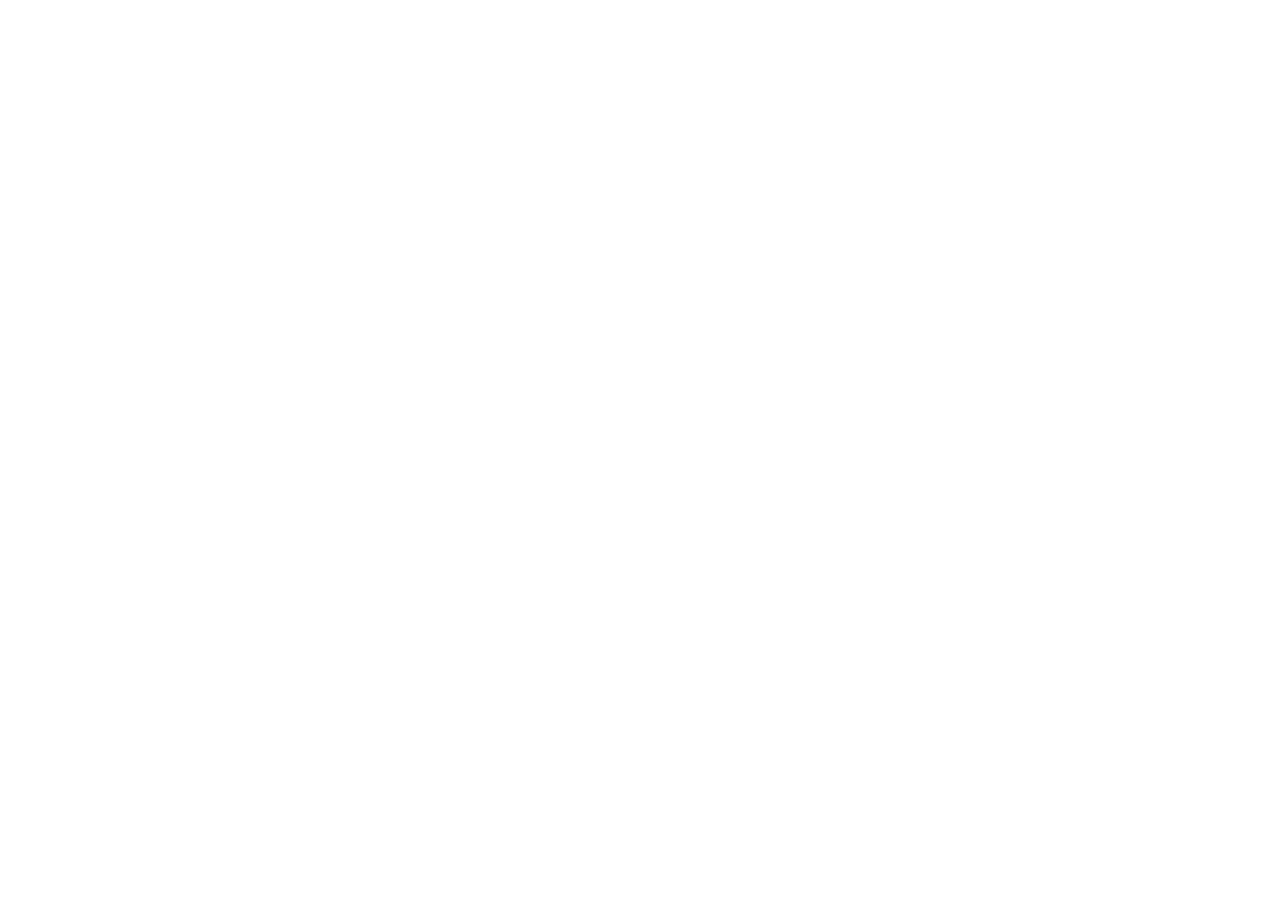
==== index.html @ 21597170 "rename folder" ====
<!DOCTYPE html>
<html lang="pt-BR">
<head>
    <meta charset="UTF-8">
    <meta name="viewport" content="width=device-width, initial-scale=1.0">
    <link rel="shortcut icon" href="favicon.ico" type="image/x-icon">
    <title>Projeto Redes Sociais</title>
</head>
<body>
    
</body>
</html>
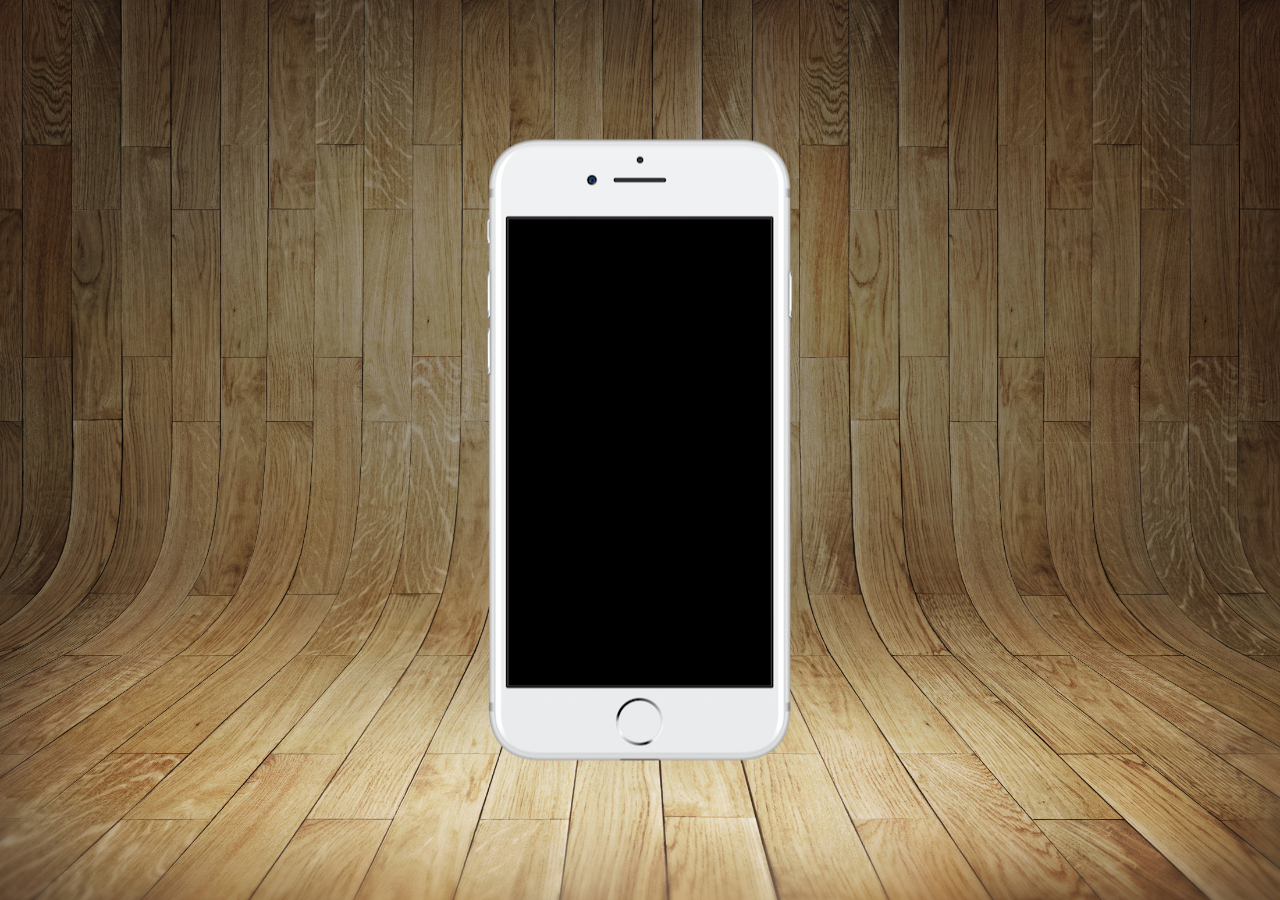
==== commit d9bdb412: "criado o estilo" ====
--- a/index.html
+++ b/index.html
@@ -4,9 +4,17 @@
     <meta charset="UTF-8">
     <meta name="viewport" content="width=device-width, initial-scale=1.0">
     <link rel="shortcut icon" href="favicon.ico" type="image/x-icon">
+    <link rel="stylesheet" href="./styles/style.css">
     <title>Projeto Redes Sociais</title>
 </head>
 <body>
-    
+    <main>
+        <section id="telefone">
+
+        </section>
+        <section id="redes-sociais">
+
+        </section>
+    </main>
 </body>
 </html>--- a/styles/style.css
+++ b/styles/style.css
@@ -0,0 +1,33 @@
+@charset "UTF-8";
+
+* {
+    font-family: Arial, Helvetica, sans-serif;
+    margin: 0;
+    padding: 0;
+}
+
+html, body {
+    height: 100vh;
+    width: 100vw;
+}
+
+body {
+    background: #584327 url("../images/fundo-madeira.jpg") top center / cover no-repeat fixed;
+}
+
+main {
+    position: relative;
+    height: 100vh;
+}
+
+section#telefone {
+    position: absolute;
+    top: 50%;
+    left: 50%;
+    transform: translate(-50%, -50%);
+
+    height: 39.2rem;
+    width: 19.5rem;
+
+    background: url("../images/frame-iphone.png") no-repeat;
+}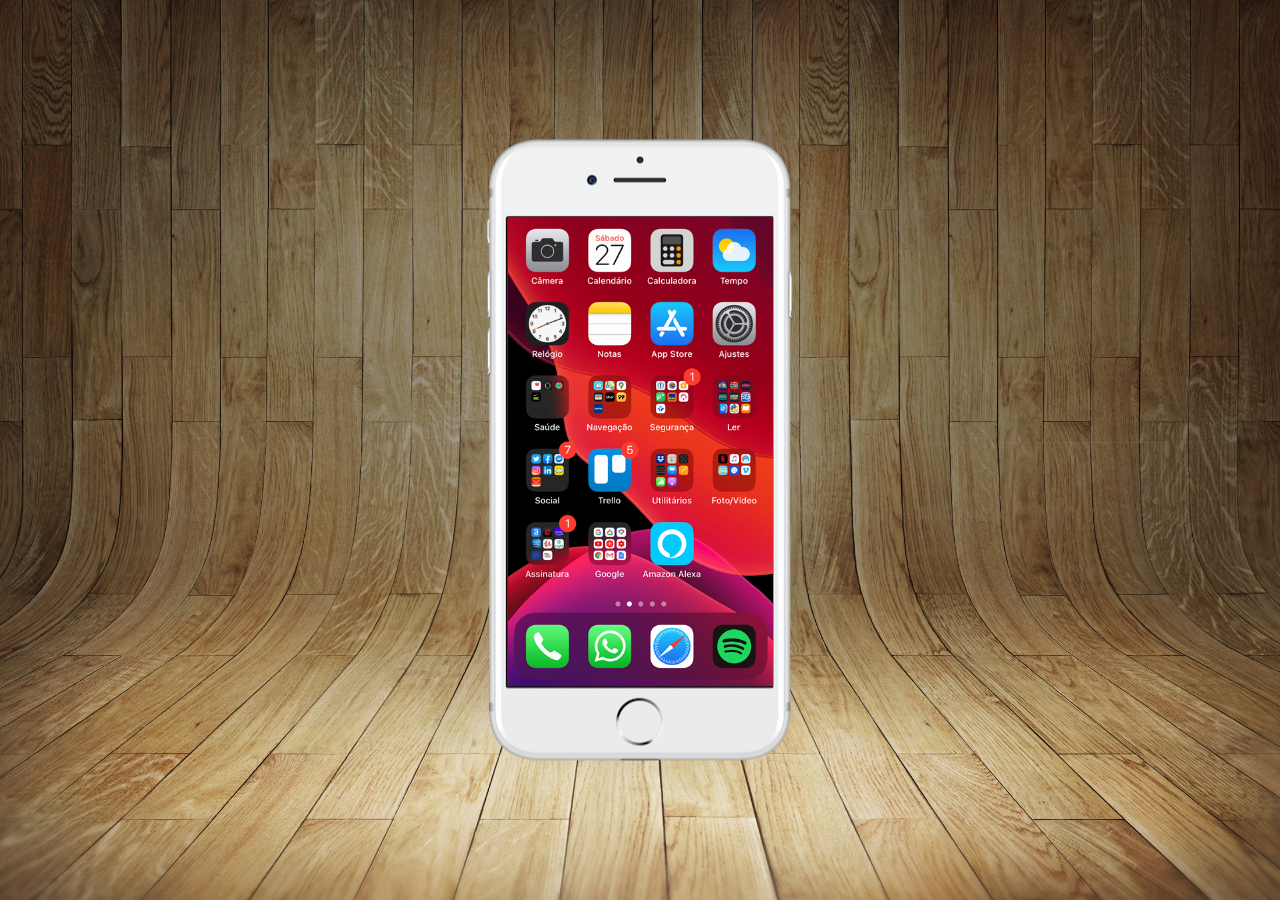
==== commit 84dc2ba8: "criei a tela home" ====
--- a/index.html
+++ b/index.html
@@ -10,7 +10,7 @@
 <body>
     <main>
         <section id="telefone">
-
+            <iframe src="home.html" name="tela" id="tela" frameborder="0"></iframe>
         </section>
         <section id="redes-sociais">
 
--- a/styles/style.css
+++ b/styles/style.css
@@ -30,4 +30,13 @@
     width: 19.5rem;
 
     background: url("../images/frame-iphone.png") no-repeat;
+}
+
+iframe#tela {
+    position: relative;
+    top: 5rem;
+    left: 1.5rem;
+
+    height: 29.4rem;
+    width: 16.54rem;
 }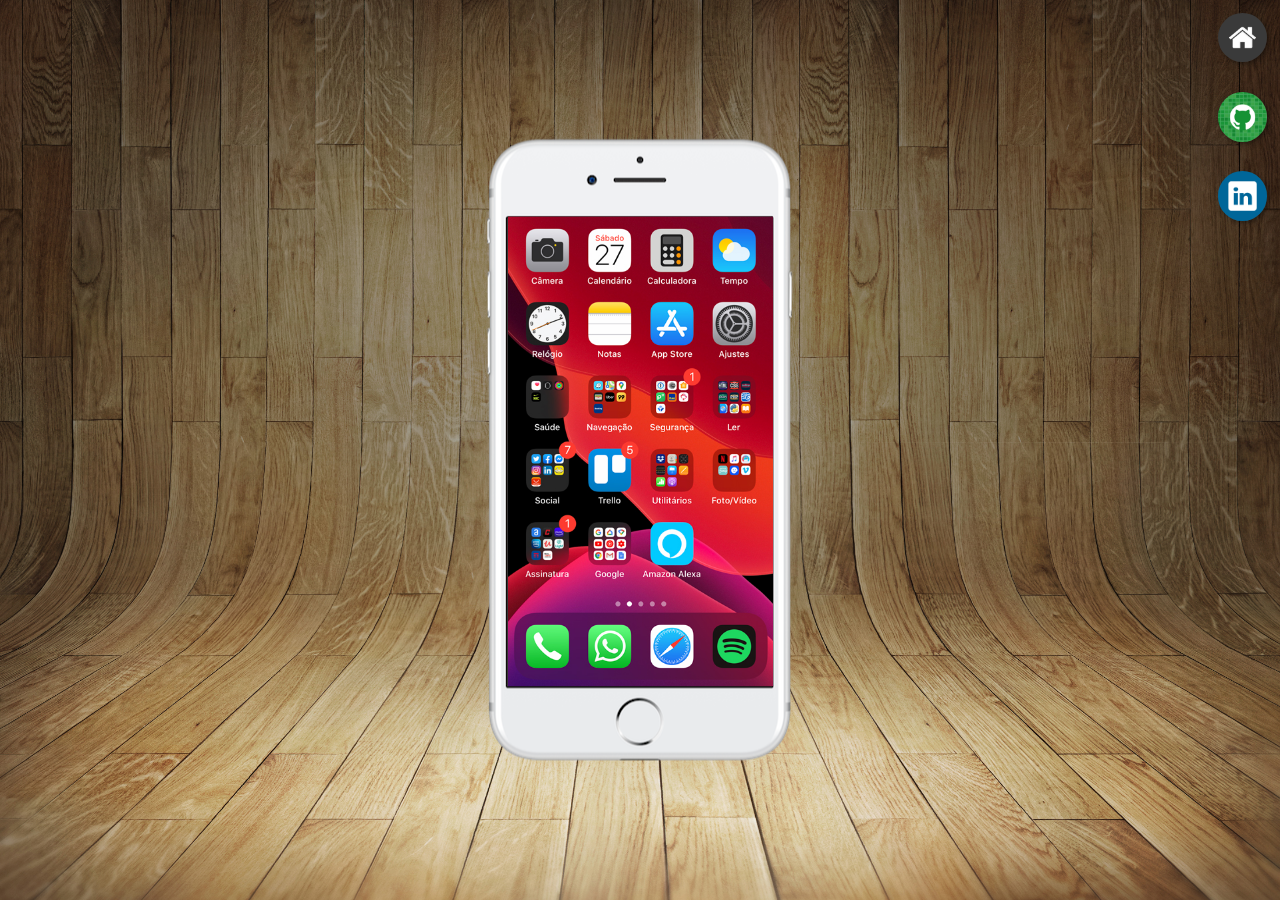
==== commit 46ebb2f8: "criei botões na lateral" ====
--- a/index.html
+++ b/index.html
@@ -10,10 +10,14 @@
 <body>
     <main>
         <section id="telefone">
-            <iframe src="home.html" name="tela" id="tela" frameborder="0"></iframe>
+            <iframe src="home.html" name="tela" id="tela" frameborder="0">
+                Seu navegador não é compatível com isso.
+            </iframe>
         </section>
         <section id="redes-sociais">
-
+            <a href="./home.html" target="tela"><img src="./images/logo-home.jpg" alt=""></a>
+            <a href="#" target="tela"><img src="./images/logo-github.jpg" alt=""></a>
+            <a href="#" target="tela"><img src="./images/logo-linkedin.png" alt=""></a>
         </section>
     </main>
 </body>
--- a/styles/style.css
+++ b/styles/style.css
@@ -1,42 +1,65 @@
 @charset "UTF-8";
 
 * {
-    font-family: Arial, Helvetica, sans-serif;
-    margin: 0;
-    padding: 0;
+	font-family: Arial, Helvetica, sans-serif;
+	margin: 0;
+	padding: 0;
 }
 
-html, body {
-    height: 100vh;
-    width: 100vw;
+html,
+body {
+	height: 100vh;
+	width: 100vw;
 }
 
 body {
-    background: #584327 url("../images/fundo-madeira.jpg") top center / cover no-repeat fixed;
+	background: rgb(88, 67, 39) url("../images/fundo-madeira.jpg") top center / cover
+		no-repeat fixed;
 }
 
 main {
-    position: relative;
-    height: 100vh;
+	position: relative;
+	height: 100vh;
 }
 
 section#telefone {
-    position: absolute;
-    top: 50%;
-    left: 50%;
-    transform: translate(-50%, -50%);
+	position: absolute;
+	top: 50%;
+	left: 50%;
+	transform: translate(-50%, -50%);
 
-    height: 39.2rem;
-    width: 19.5rem;
+	height: 39.2rem;
+	width: 19.5rem;
 
-    background: url("../images/frame-iphone.png") no-repeat;
+	background: url("../images/frame-iphone.png") no-repeat;
 }
 
 iframe#tela {
-    position: relative;
-    top: 5rem;
-    left: 1.5rem;
+	position: relative;
+	top: 5rem;
+	left: 1.5rem;
 
-    height: 29.4rem;
-    width: 16.54rem;
-}+	height: 29.4rem;
+	width: 16.54rem;
+}
+
+section#redes-sociais {
+    display: flex;
+    flex-direction: column;
+    align-items: end;
+}
+
+section#redes-sociais img {
+	border-radius: 50%;
+	box-shadow: 2px 2px 5px rgba(0, 0, 0, 0.4);
+    box-sizing: border-box;
+	margin: 0.8rem;
+	width: 3.1rem;
+}
+
+section#redes-sociais img:hover {
+    border: 2px solid rgba(255, 255, 255, 0.6);
+    box-shadow: 5px 5px 10px rgba(0, 0, 0, 0.6);
+    transform: translate(-2px, -2px);
+    transition: transform .5s, border .1s; 
+}
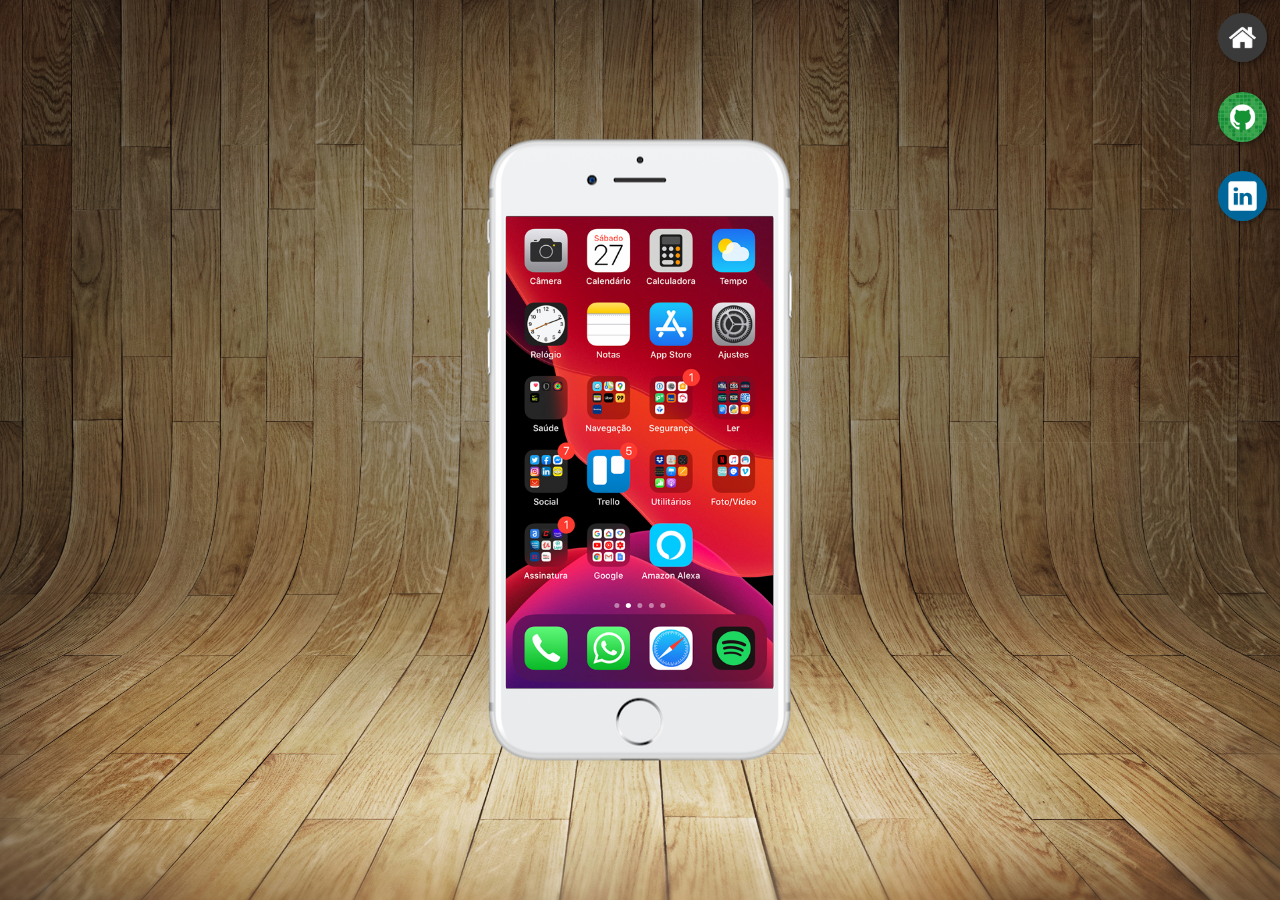
==== commit f9a64ca3: "Criei e estilizei as redes sociais" ====
--- a/index.html
+++ b/index.html
@@ -16,8 +16,8 @@
         </section>
         <section id="redes-sociais">
             <a href="./home.html" target="tela"><img src="./images/logo-home.jpg" alt=""></a>
-            <a href="#" target="tela"><img src="./images/logo-github.jpg" alt=""></a>
-            <a href="#" target="tela"><img src="./images/logo-linkedin.png" alt=""></a>
+            <a href="./github.html" target="tela"><img src="./images/logo-github.jpg" alt=""></a>
+            <a href="./linkedin.html" target="tela"><img src="./images/logo-linkedin.png" alt=""></a>
         </section>
     </main>
 </body>
--- a/styles/style.css
+++ b/styles/style.css
@@ -37,10 +37,10 @@
 iframe#tela {
 	position: relative;
 	top: 5rem;
-	left: 1.5rem;
+	left: 1.4rem;
 
-	height: 29.4rem;
-	width: 16.54rem;
+	height: 29.5rem;
+	width: 16.71rem;
 }
 
 section#redes-sociais {
